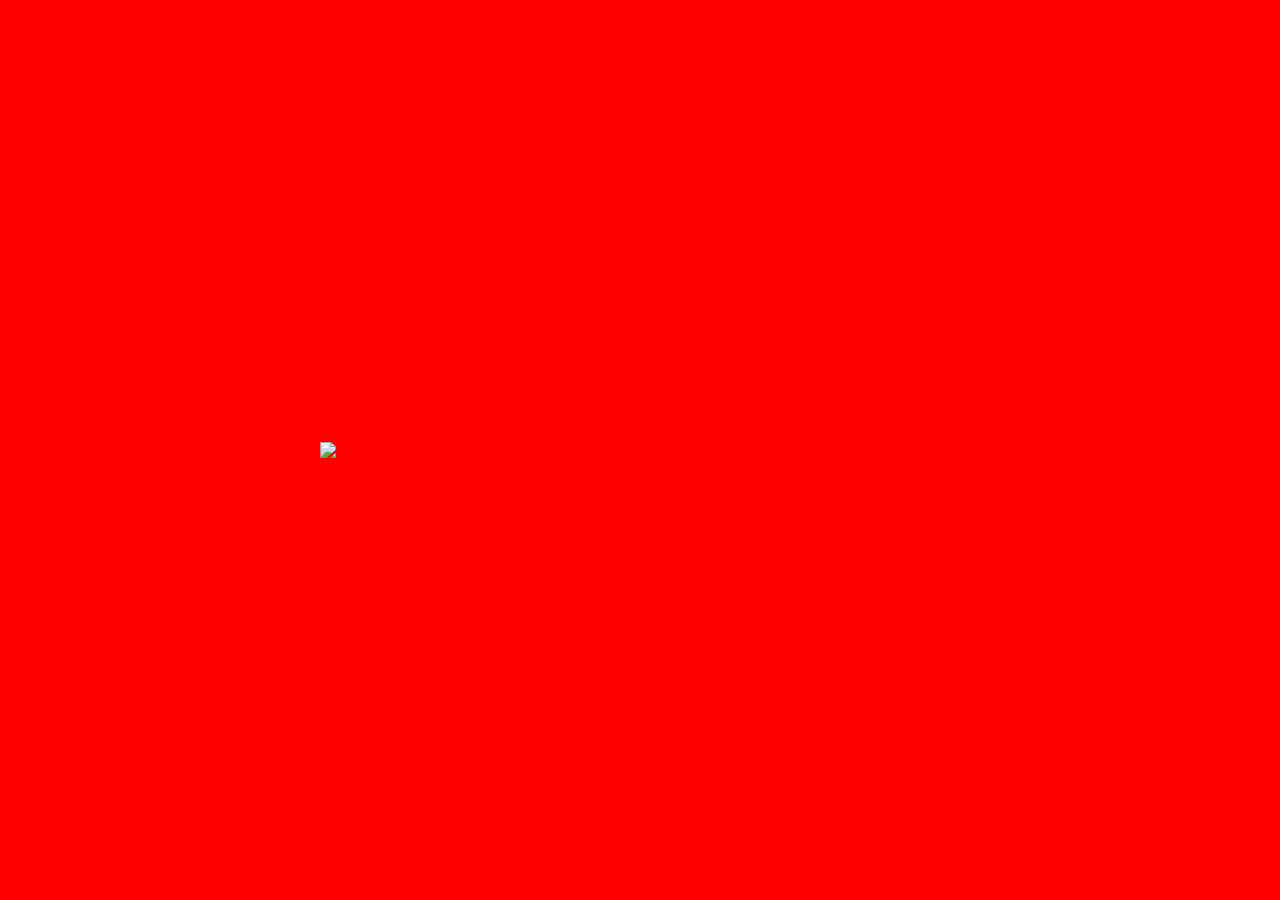
==== example/index.html @ bd8ccafc "添加例子" ====
<!DOCTYPE html>
<html lang="en">
<head>
  <meta charset="UTF-8">
  <meta name="viewport" content="width=device-width, initial-scale=1.0">
  <meta http-equiv="X-UA-Compatible" content="ie=edge">
  <title>Document</title>
<style>
  *{ margin: 0;padding: 0; }
  html,body{ height: 100%; }
  li{ list-style-type: none; }

  #app{ height: 100%;position: relative; }

  #app > .mash, #app > .story{ position: absolute;top: 0;right: 0;bottom: 0;left: 0; }

  #app > .mash{ z-index: 2000; }

  #app > .mash > img{ width: 50%;position: absolute;top: 50%;left: 50%;transform: translate(-50%, -50%); }  


  #app > .story{ 
    z-index: 1000; 
    overflow-x: auto;overflow-y: hidden; white-space: nowrap;font-size: 0;letter-spacing: 0;
    -webkit-transform: translateZ(0);
    -moz-transform: translateZ(0);
    -ms-transform: translateZ(0);
    -o-transform: translateZ(0);
    transform: translateZ(0);
  }


  .story > dt{ height: 100%;width: 100%;display: inline-block;vertical-align: top;position: relative; }
  .story > dt:nth-of-type(1){ background-color: red; }
  .story > dt:nth-of-type(2){ background-color: orange; }
  .story > dt:nth-of-type(3){ background-color: yellow; }
  .story > dt:nth-of-type(4){ background-color: green; }
  .story > dt:nth-of-type(5){ background-color: cyan; }
  .story > dt:nth-of-type(6){ background-color: blue; }
  .story > dt:nth-of-type(7){ background-color: purple; }
  
</style>  
</head>
<body>
  <div id="app">
    <dl class="mash">
      <img src="http://ohi69gup6.bkt.clouddn.com/005TGG6vly1fes9jc0kk0g30b40b40tv.gif">
    </dl>
    <dl class="story">
      <dt></dt>
      <dt></dt>
      <dt></dt>
      <dt></dt>
      <dt></dt>
      <dt></dt>
      <dt></dt>
    </dl>
  </div>
</body>
<script src="../src/core/polyfill.js"></script>
<script src="../src/core/tool.js"></script>
<script src="../src/core/gesture.js"></script>
<script>
  var tool = new iTool();

  var gesture = new iGesture({
    mashEl: "#app > .mash",
    storyEl: "#app > .story",
    validFlipDistance: 100,
    frameDistance: 10,
    afterTouchstart: function(touch) {
      console.log("touchstart: ", touch);
    },
    touchmoving: function(touch, distance) {
      console.log("touchmoving");
    },
    afterTouchend: function(currentPage, isValidLastPage) {
      console.log("touchend");

      var link = document.querySelector('.mash .link');
    }
  });

  (function _init(){
    tool.forbidSpringback();
  })();
</script>
</html>
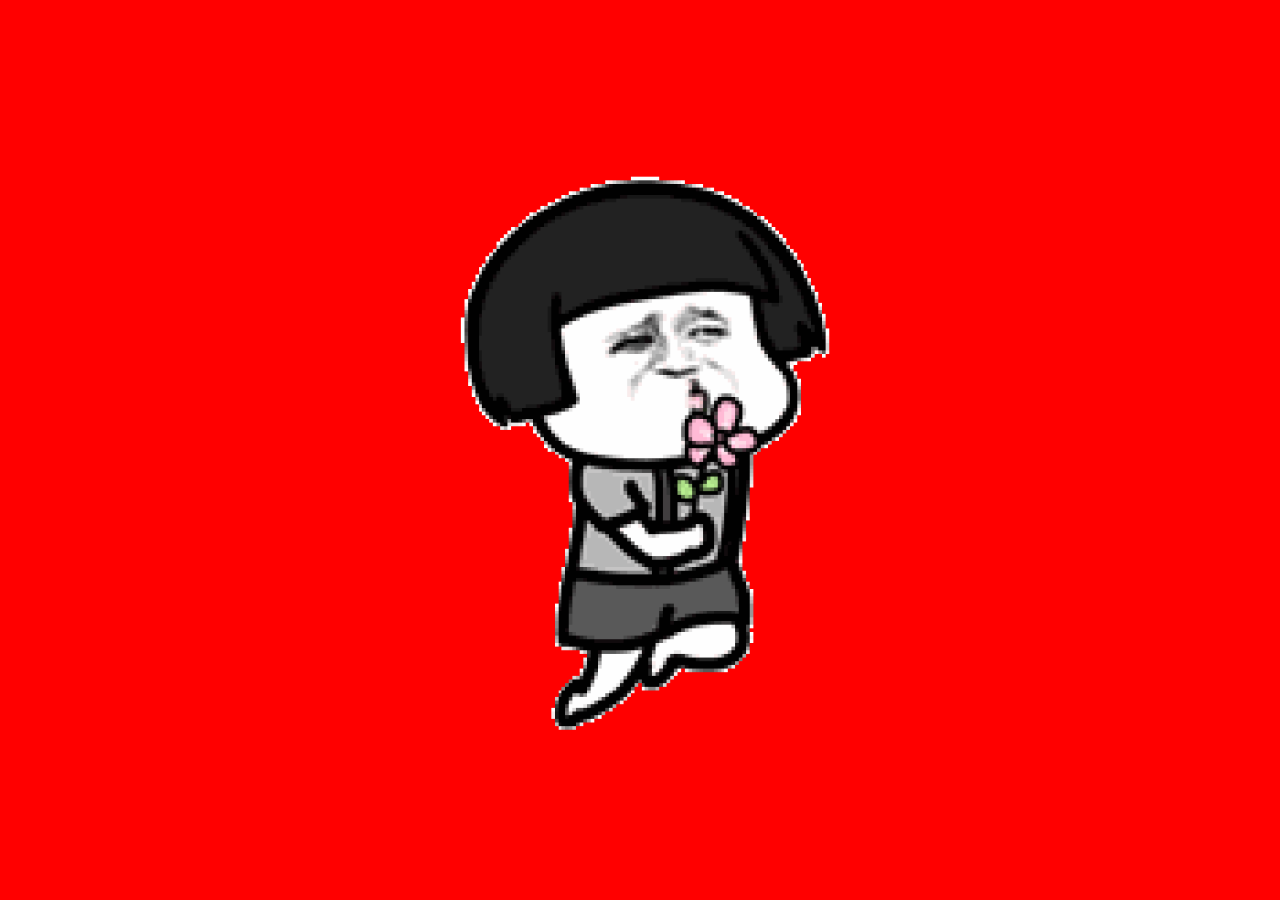
==== commit 727cee93: "fix: example gif" ====
--- a/example/index.html
+++ b/example/index.html
@@ -8,6 +8,7 @@
 <style>
   *{ margin: 0;padding: 0; }
   html,body{ height: 100%; }
+  ::-webkit-scrollbar{ display: none; }
   li{ list-style-type: none; }
 
   #app{ height: 100%;position: relative; }
@@ -29,7 +30,6 @@
     transform: translateZ(0);
   }
 
-
   .story > dt{ height: 100%;width: 100%;display: inline-block;vertical-align: top;position: relative; }
   .story > dt:nth-of-type(1){ background-color: red; }
   .story > dt:nth-of-type(2){ background-color: orange; }
@@ -38,13 +38,13 @@
   .story > dt:nth-of-type(5){ background-color: cyan; }
   .story > dt:nth-of-type(6){ background-color: blue; }
   .story > dt:nth-of-type(7){ background-color: purple; }
-  
+
 </style>  
 </head>
 <body>
   <div id="app">
     <dl class="mash">
-      <img src="http://ohi69gup6.bkt.clouddn.com/005TGG6vly1fes9jc0kk0g30b40b40tv.gif">
+      <img src="https://isaaxite.github.io/parallax_scrolling_flip/example/t01a3698b1dda506d18.gif">
     </dl>
     <dl class="story">
       <dt></dt>
@@ -57,17 +57,15 @@
     </dl>
   </div>
 </body>
-<script src="../src/core/polyfill.js"></script>
-<script src="../src/core/tool.js"></script>
-<script src="../src/core/gesture.js"></script>
+<script src="../src/core/iflip.min.js"></script>
 <script>
   var tool = new iTool();
 
   var gesture = new iGesture({
     mashEl: "#app > .mash",
     storyEl: "#app > .story",
-    validFlipDistance: 100,
-    frameDistance: 10,
+    validFlipDistance: 60,
+    frameDistance: 20,
     afterTouchstart: function(touch) {
       console.log("touchstart: ", touch);
     },
